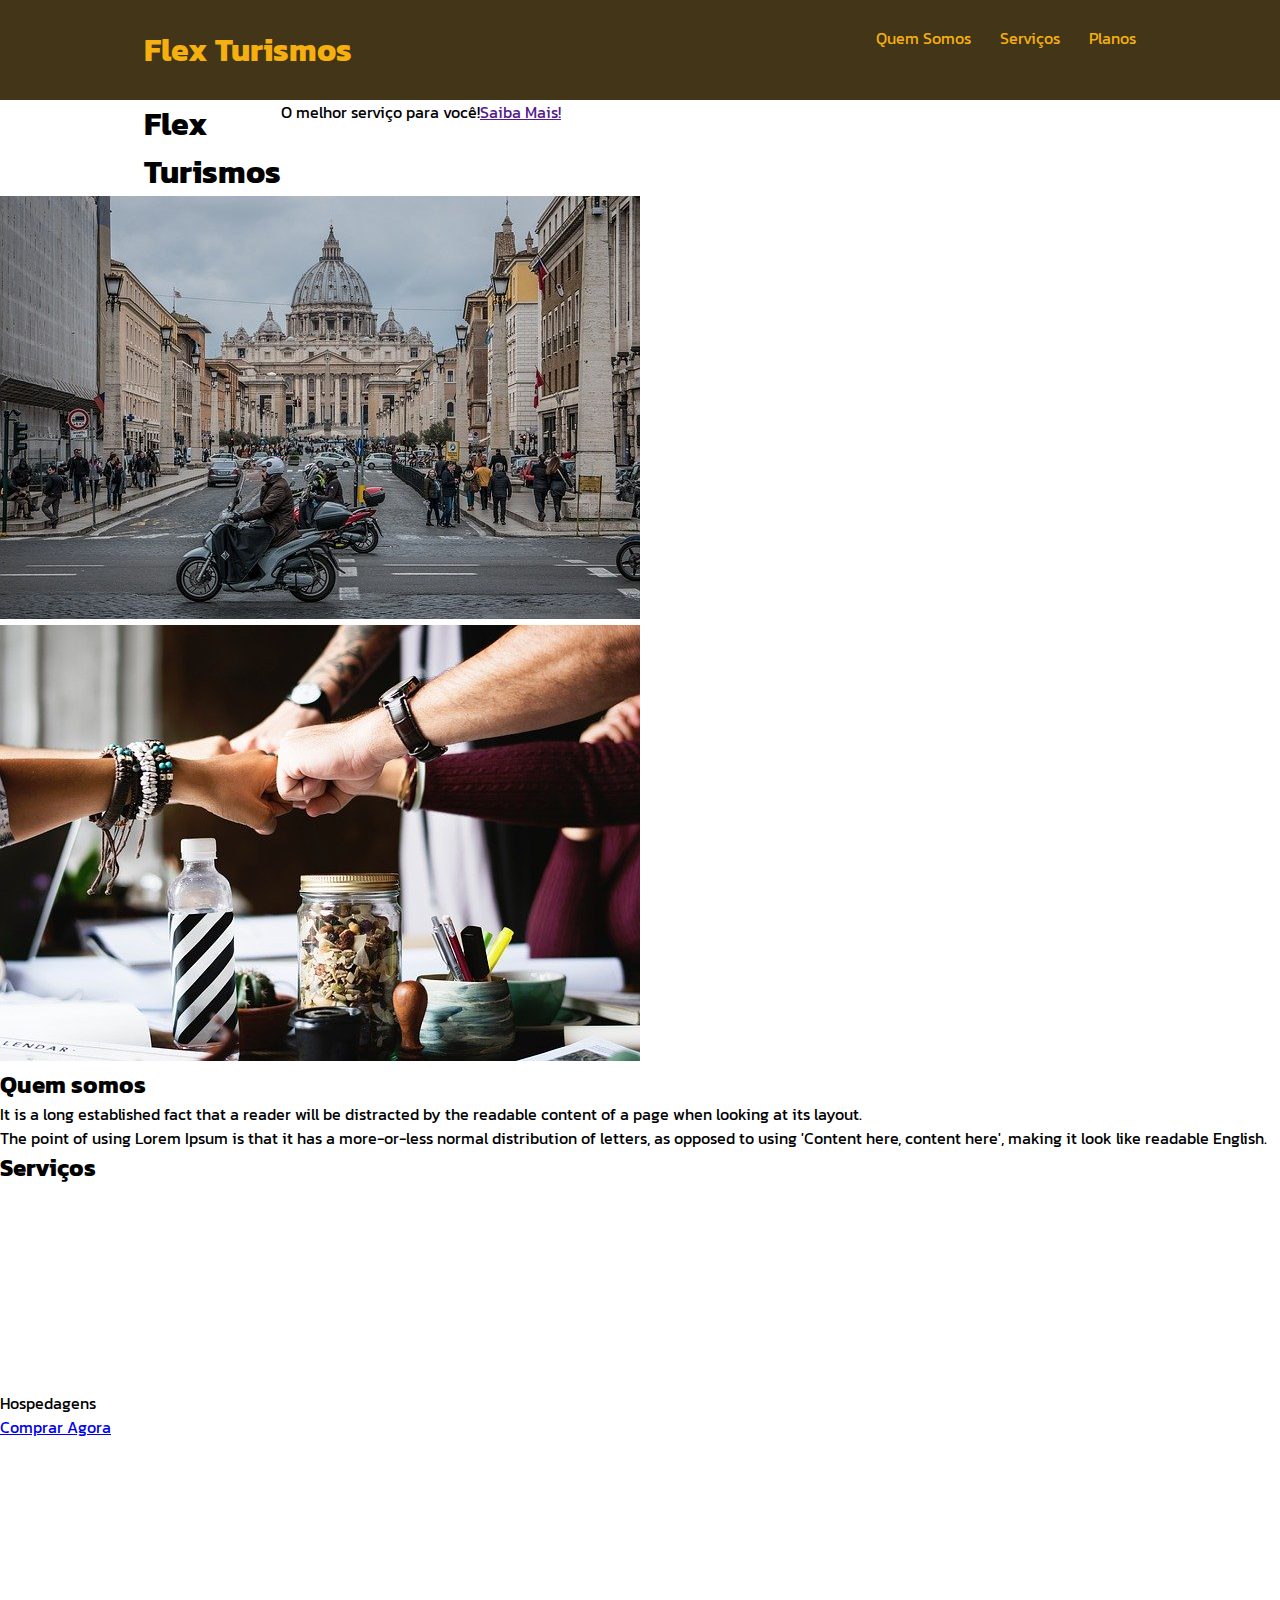
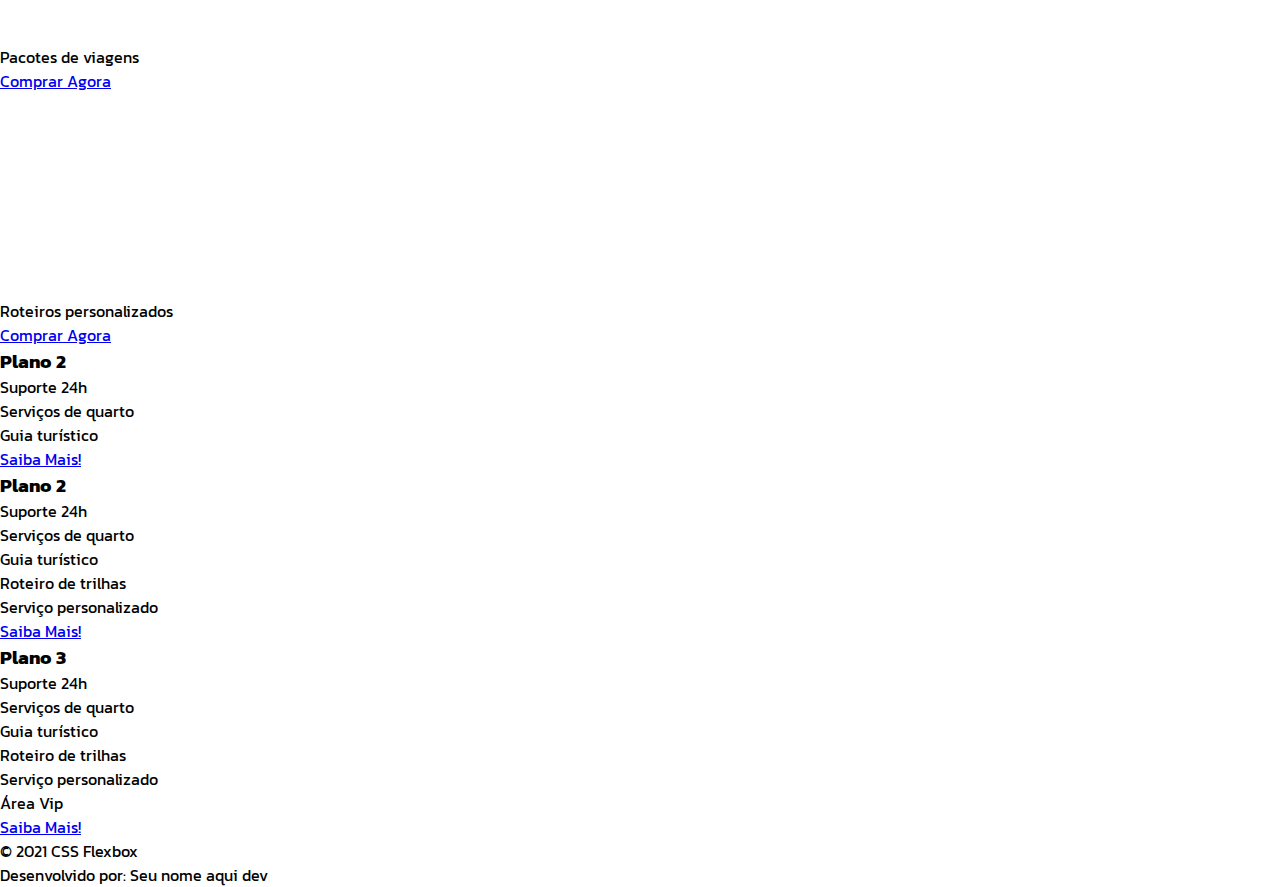
==== index.html @ 46510054 "menu" ====
<!DOCTYPE html>
<html lang="pt-br">
<head>
    <meta charset="UTF-8">
    <meta http-equiv="X-UA-Compatible" content="IE=edge">
    <meta name="viewport" content="width=device-width, initial-scale=1.0">
    <title>Pagina de Turismo</title>
    <link rel="stylesheet" href= "./style.css">
    <link rel="preconnect" href="https://fonts.googleapis.com">
     <link rel="preconnect" href="https://fonts.gstatic.com" crossorigin>
     <link href="https://fonts.googleapis.com/css2?family=Kanit:wght@300&family=Sacramento&display=swap" rel="stylesheet">
</head>
<body>
    <header>
        <div class="flex-container menu">
            <div><h1>Flex Turismos</h1></div>
         <ul class=" list-items">
            <li><a href="#quem-somos">Quem Somos</a></li>
            <li><a href="#servicos">Serviços</a></li>
            <li><a href="#planos">Planos</a></li>
        </div>
    </ul>

    </header>

    <div>
        <div class="flex-container apresentacao">
            <h1>Flex <br>Turismos</h1>
            <p>O melhor serviço para você!</p>
            <a href="">Saiba Mais!</a>
        </div>

        <div>
            <div><img src="./imagens/saint-peters-basilica-g49084e58a_640.jpg" alt="banner de apresentação"></div>
        </div>
    </div>

    <div>
        <div>
            <img src="./imagens/people-ga60d5b940_640.jpg" alt="balcão de atendimento">
        </div>

        <div>
            <h2>Quem somos</h2>
            <p>It is a long established fact that a reader will be distracted by the readable content of a page when looking at its layout. </p>
            <p>The point of using Lorem Ipsum is that it has a more-or-less normal distribution of letters, as opposed to using 'Content here, content here', making it look like readable English.</p>
        </div>
    </div>

    <div>
        <div>
            <h2>Serviços</h2>
        </div>

        <div>
            <div>
                <div><img src="./imagens/icon-2.png" alt="hospedagens"></div>
                <p>Hospedagens</p>
                <a href="#">Comprar Agora</a>
            </div>

            <div>
               <div><img src="./imagens/icon-1.png" alt="pacote de viagens"></div>
               <p>Pacotes de viagens</p>
               <a href="#">Comprar Agora</a>
            </div>

            <div>
                <div><img src="./imagens/icon-3.png" alt="roteiros personalizados"></div>
                <p>Roteiros personalizados</p>
                <a href="#">Comprar Agora</a>
            </div>

        </div>
    </div>

    <div>

        <div>
            <h3>Plano 2</h3>
            <ul>
                <li>Suporte 24h</li>
                <li>Serviços de quarto</li>
                <li>Guia turístico</li>
            </ul>
            <a href="#">Saiba Mais!</a>
        </div>

        <div>
            <h3>Plano 2</h3>
            <ul>
                <li>Suporte 24h</li>
                <li>Serviços de quarto</li>
                <li>Guia turístico</li>
                <li>Roteiro de trilhas</li>
                <li>Serviço personalizado</li>
            </ul>
            <a href="#">Saiba Mais!</a>
        </div>

        <div>
            <h3>Plano 3</h3>
            <ul>
                <li>Suporte 24h</li>
                <li>Serviços de quarto</li>
                <li>Guia turístico</li>
                <li>Roteiro de trilhas</li>
                <li>Serviço personalizado</li>
                <li>Área Vip</li>
            </ul>
            <a href="#">Saiba Mais!</a>
        </div>
    </div>

    <footer>
        <p>&copy; 2021 CSS Flexbox</p>
        <p>Desenvolvido por: Seu nome aqui dev</p>
    </footer>

</body>
</html>
---- style.css ----
*{
    margin: 0;
    padding: 0;
    font-family: 'Kanit', sans-serif;
    
}

ul{
    list-style: none;
    margin: 0;
    padding: 0;

}
ul li a{
    text-decoration: none;
}
.flex-container{
    display: flex;
    max-width: 992px;
    margin: auto;
   width: 100%;
}


header{
    background-color: #423518;
    height: 100px;
    display: flex;
    align-items: center;
    color:#F5B00F;
}

header .list-items{
display: flex;
max-width: 260px;
width: 100%;
justify-content: space-between;
}
.list-items li a{
    color:#F5B00F;
}

header .menu{
    justify-content: space-between;
}
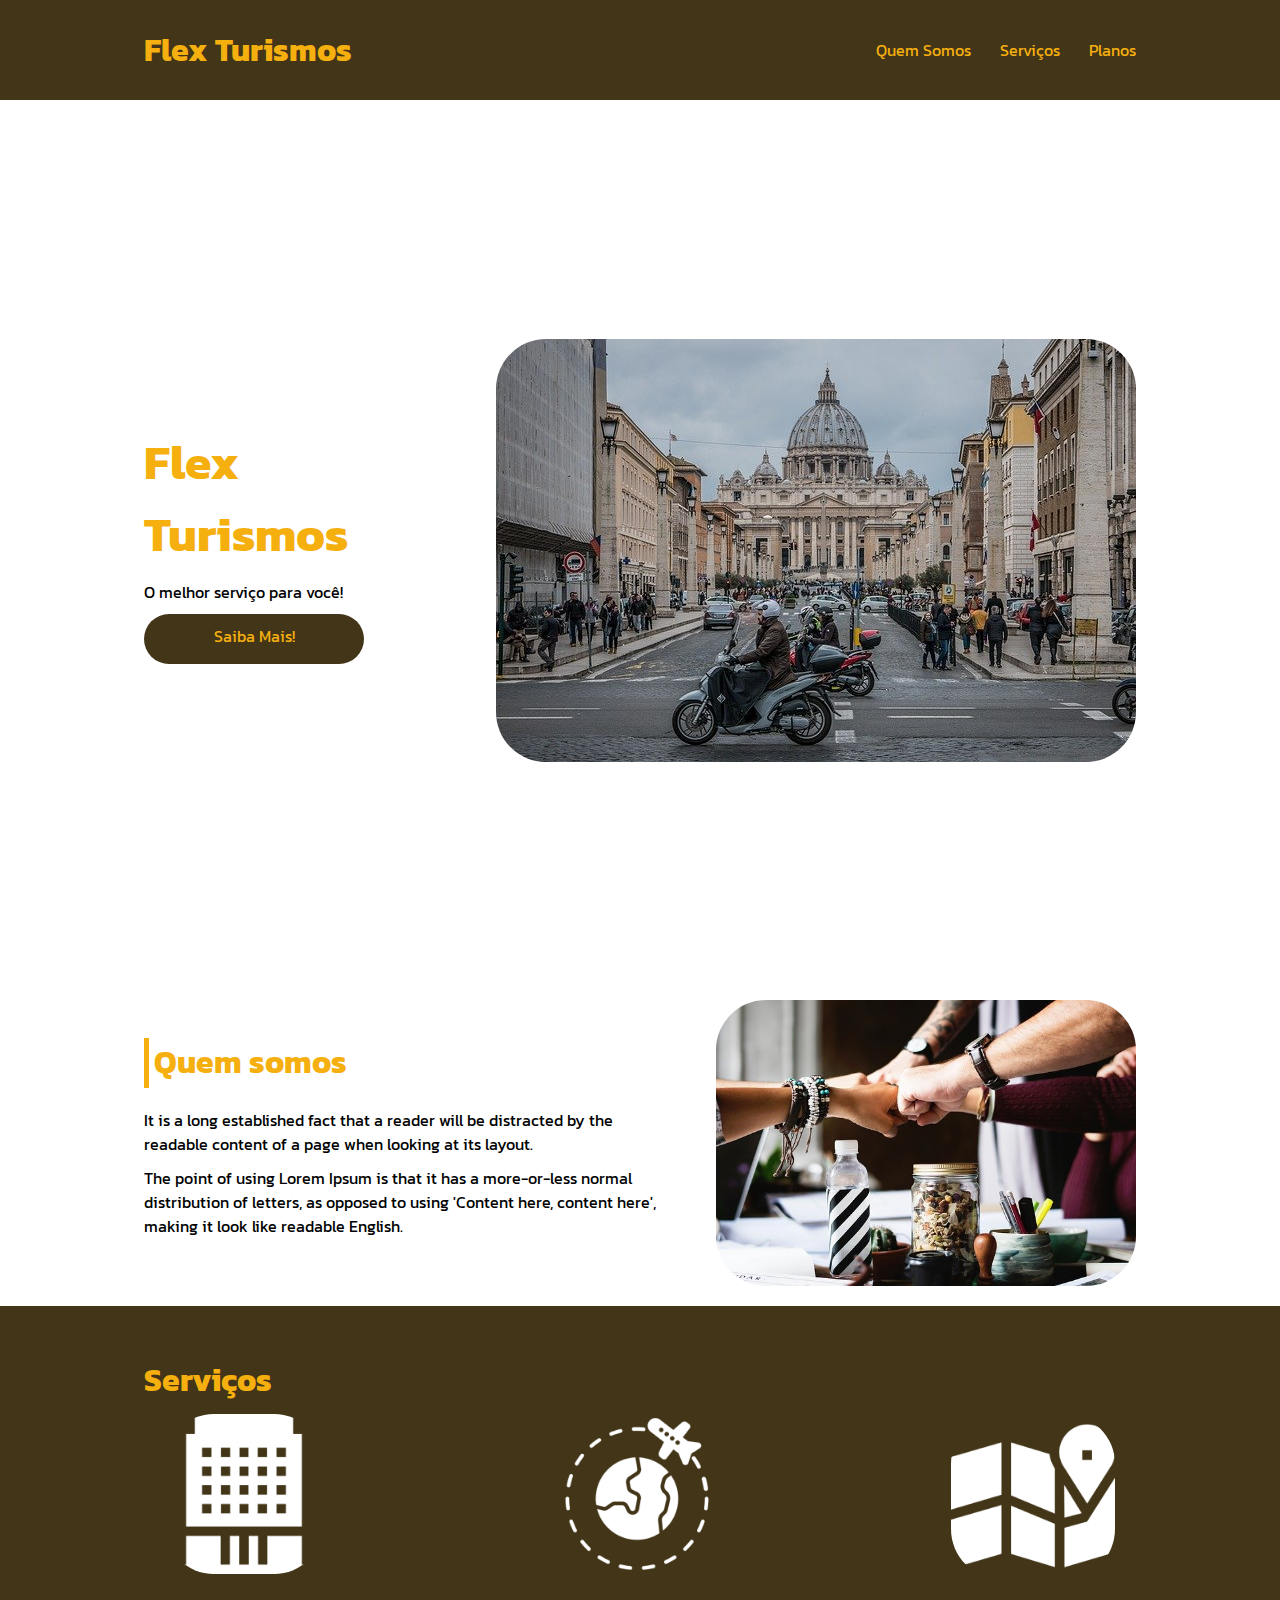
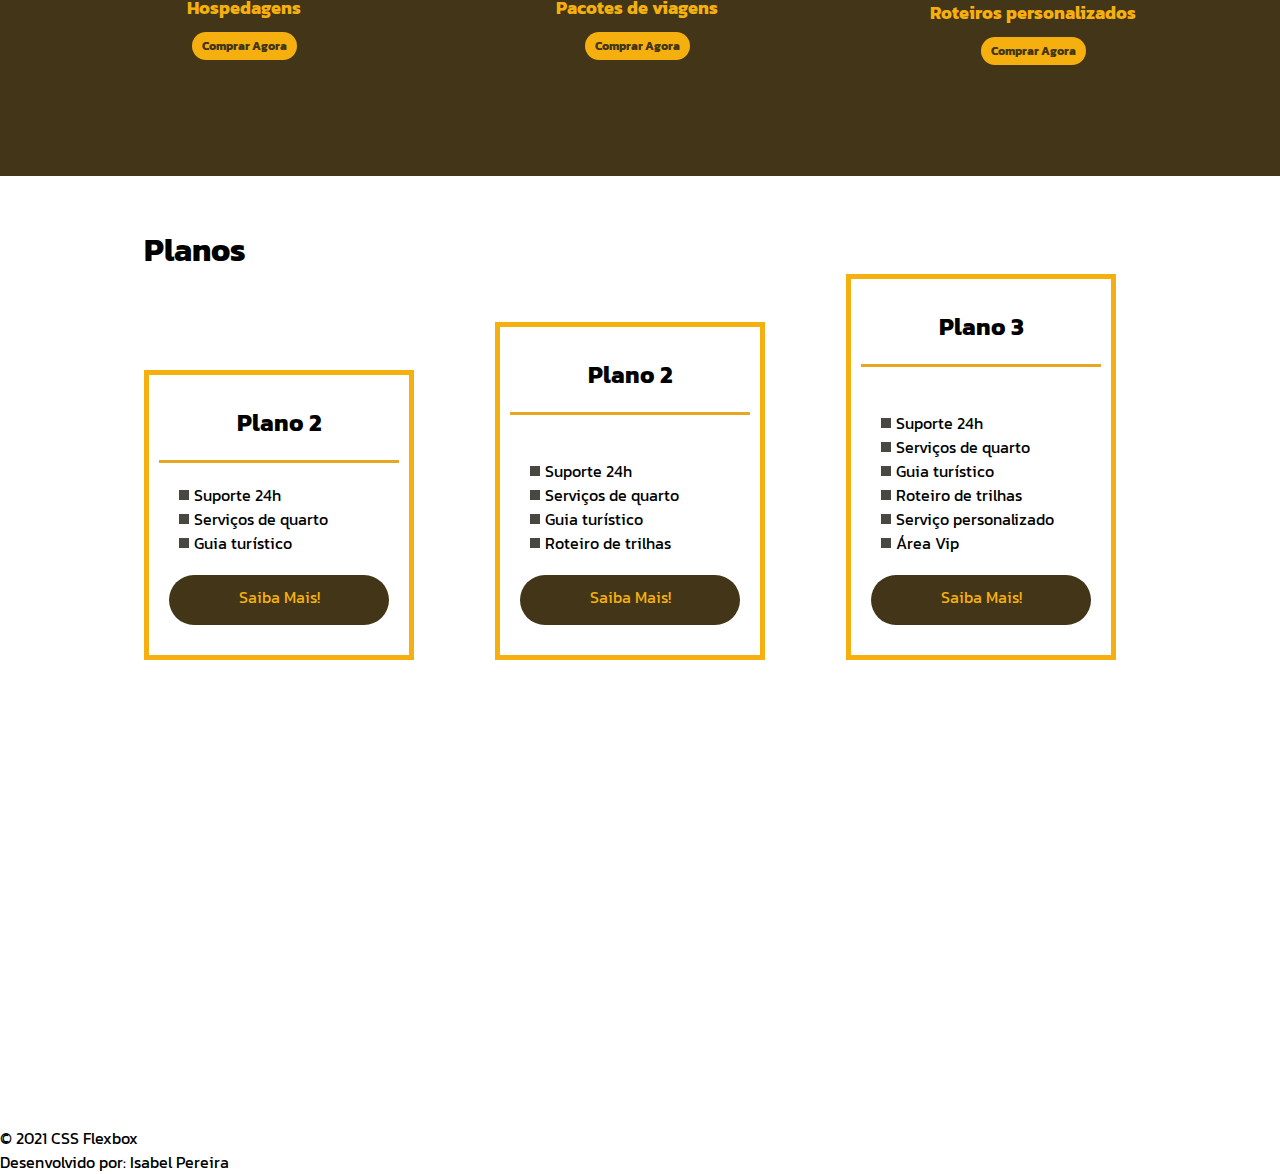
==== commit 25dca517: "servicos e planos criados" ====
--- a/index.html
+++ b/index.html
@@ -23,98 +23,125 @@
 
     </header>
 
-    <div>
-        <div class="flex-container apresentacao">
+    <div class="flex-container apresentacao">
+        <div class="texto-apresentacao">
             <h1>Flex <br>Turismos</h1>
             <p>O melhor serviço para você!</p>
-            <a href="">Saiba Mais!</a>
+            <a href="" class="btn">Saiba Mais!</a>
         </div>
 
         <div>
-            <div><img src="./imagens/saint-peters-basilica-g49084e58a_640.jpg" alt="banner de apresentação"></div>
+            <div><img class="img" src="./imagens/saint-peters-basilica-g49084e58a_640.jpg" alt="banner de apresentação"></div>
         </div>
     </div>
 
-    <div>
-        <div>
-            <img src="./imagens/people-ga60d5b940_640.jpg" alt="balcão de atendimento">
-        </div>
-
+    <div class="flex-container" id="quem-somos">
         <div>
             <h2>Quem somos</h2>
             <p>It is a long established fact that a reader will be distracted by the readable content of a page when looking at its layout. </p>
             <p>The point of using Lorem Ipsum is that it has a more-or-less normal distribution of letters, as opposed to using 'Content here, content here', making it look like readable English.</p>
         </div>
+        <div >
+            <img class="img" src="./imagens/people-ga60d5b940_640.jpg" alt="balcão de atendimento">
+        </div>
     </div>
 
-    <div>
+   <!--  -->
+
+    
+  <div class="container-externo">
+    <div class="flex-container" id="servicos">
         <div>
             <h2>Serviços</h2>
         </div>
+        
+         
 
+<div class="list-servicos">
+        <div class="item-servico">
+            <div>
+                <img src="./imagens/icon-2.png" alt="hospedagens">
+            </div>
+            <p>Hospedagens</p>
+            <a href="#">Comprar Agora</a>
+        </div>
+
+        <div class="item-servico">
+           <div>
+               <img src="./imagens/icon-1.png" alt="pacote de viagens">
+            </div>
+           <p>Pacotes de viagens</p>
+           <a href="#">Comprar Agora</a>
+        </div>
+
+        <div class="item-servico">
+            <div><img src="./imagens/icon-3.png" alt="roteiros personalizados"></div>
+            <p>Roteiros personalizados</p>
+            <a href="#">Comprar Agora</a>
+        </div>
+
+    </div>
+</div>
+  </div>
+   
+       
+    
+
+   
+   
+   
+   
+   
+    <div class="flex-container" id="planos">
         <div>
-            <div>
-                <div><img src="./imagens/icon-2.png" alt="hospedagens"></div>
-                <p>Hospedagens</p>
-                <a href="#">Comprar Agora</a>
+            <h2>Planos</h2>
+        </div>
+
+        <div class="list-planos">
+            <div class="item-plano">
+                <h3>Plano 2</h3>
+                <ul>
+                    <li>Suporte 24h</li>
+                    <li>Serviços de quarto</li>
+                    <li>Guia turístico</li>
+                </ul>
+                <a href="#" class="btn">Saiba Mais!</a>
             </div>
-
-            <div>
-               <div><img src="./imagens/icon-1.png" alt="pacote de viagens"></div>
-               <p>Pacotes de viagens</p>
-               <a href="#">Comprar Agora</a>
+    
+            <div class="item-plano">
+                <h3>Plano 2</h3>
+                <br>
+                <ul>
+                    <li>Suporte 24h</li>
+                    <li>Serviços de quarto</li>
+                    <li>Guia turístico</li>
+                    <li>Roteiro de trilhas</li>
+                   
+                </ul>
+                <a href="#" class="btn">Saiba Mais!</a>
             </div>
-
-            <div>
-                <div><img src="./imagens/icon-3.png" alt="roteiros personalizados"></div>
-                <p>Roteiros personalizados</p>
-                <a href="#">Comprar Agora</a>
+    
+            <div class="item-plano">
+                <h3>Plano 3</h3>
+                <br>
+                <ul>
+                    <li>Suporte 24h</li>
+                    <li>Serviços de quarto</li>
+                    <li>Guia turístico</li>
+                    <li>Roteiro de trilhas</li>
+                    <li>Serviço personalizado</li>
+                    <li>Área Vip</li>
+                </ul>
+                <a href="#" class="btn">Saiba Mais!</a>
             </div>
-
         </div>
     </div>
-
-    <div>
-
-        <div>
-            <h3>Plano 2</h3>
-            <ul>
-                <li>Suporte 24h</li>
-                <li>Serviços de quarto</li>
-                <li>Guia turístico</li>
-            </ul>
-            <a href="#">Saiba Mais!</a>
-        </div>
-
-        <div>
-            <h3>Plano 2</h3>
-            <ul>
-                <li>Suporte 24h</li>
-                <li>Serviços de quarto</li>
-                <li>Guia turístico</li>
-                <li>Roteiro de trilhas</li>
-                <li>Serviço personalizado</li>
-            </ul>
-            <a href="#">Saiba Mais!</a>
-        </div>
-
-        <div>
-            <h3>Plano 3</h3>
-            <ul>
-                <li>Suporte 24h</li>
-                <li>Serviços de quarto</li>
-                <li>Guia turístico</li>
-                <li>Roteiro de trilhas</li>
-                <li>Serviço personalizado</li>
-                <li>Área Vip</li>
-            </ul>
-            <a href="#">Saiba Mais!</a>
-        </div>
-    </div>
-
-    <footer>
+   <!-- planos -->
+   
+   
+   <footer>
         <p>&copy; 2021 CSS Flexbox</p>
-        <p>Desenvolvido por: Seu nome aqui dev</p>
+        <p>Desenvolvido por: Isabel Pereira</p>
     </footer>
 
 </body>
--- a/style.css
+++ b/style.css
@@ -1,3 +1,6 @@
+
+/* configuraçoens gerais */
+
 *{
     margin: 0;
     padding: 0;
@@ -14,6 +17,18 @@
 ul li a{
     text-decoration: none;
 }
+
+div img{
+    border-radius: 50px;
+    display: block;
+    width: 100%;
+
+}
+
+
+
+
+/* configuraçoens gerais */
 .flex-container{
     display: flex;
     max-width: 992px;
@@ -21,7 +36,7 @@
    width: 100%;
 }
 
-
+/* menu */
 header{
     background-color: #423518;
     height: 100px;
@@ -33,13 +48,208 @@
 header .list-items{
 display: flex;
 max-width: 260px;
-width: 100%;
+width: 150%;
 justify-content: space-between;
-}
+align-items: center;
+
+}
+
 .list-items li a{
     color:#F5B00F;
 }
 
 header .menu{
     justify-content: space-between;
-}+    
+}
+/* menu */
+/* apresentação */
+
+.apresentacao{
+    height: 100vh;
+    align-items: center;
+    justify-content: space-between;
+}
+   .apresentacao .texto-apresentacao{
+    min-height: 200px;
+}
+.texto-apresentacao h1{
+    color:#F5B00F;
+    font-size: 48px;
+    margin-bottom: 10px;
+}
+.btn{
+    background-color:#423518 ;
+    color: #F5B00F;
+    text-align: center;
+    border-radius: 30px;
+    width: 220px;
+    display: block;
+    text-decoration: none; /* tira o sublinhado */
+    height: 50px;
+    line-height: 45px;
+    margin-top: 10px;
+    margin-bottom: 10px;
+    /* apresentação */
+}
+    /* quem somos */
+#quem-somos{
+      flex-direction: row;
+    align-items: center;
+    justify-content: space-around;
+}
+
+
+
+#quem-somos h2{
+    font-size: 32px;
+    color:#F5B00F ;
+    display: flex;
+    margin-bottom: 20px;
+}
+#quem-somos h2::before{  /* traço  */
+    content: "";
+    height: 50px;
+    width: 5px;
+    margin-right: 5px;
+    background-color: #F5B00F;
+    position: relative;
+
+}
+#quem-somos p{
+margin-bottom: 10px;
+width: 90%
+}
+#quem-somos img{
+    min-width: 420px;
+}
+
+/* quem somos */
+
+/* servicos */
+
+.container-externo{
+    background-color: #423518;
+    width: 100%;
+}
+#servicos{
+   
+  flex-direction: column;
+  padding-top: 50px;
+  padding-bottom: 100px;
+  margin-top: 20px;
+}
+
+#servicos h2{
+    color:#F5B00F ;
+    font-size: 32px;
+    margin-bottom: 10px;
+}
+
+.list-servicos{
+ display: flex;
+ justify-content: space-between;
+}
+
+.list-servicos .item-servico{
+text-align: center;
+}
+
+.item-servico a {
+    width: 120px;
+   background-color:#F5B00F ;
+   border-radius: 30px;
+   height: 50px;
+   text-align: center;
+   margin-top: 20px;
+   line-height: 50px;
+   padding: 5px 10px ;
+   color: #423518;
+   font-size: 12px;
+   text-decoration: none;
+   font-weight: 700;
+}
+.item-servico p{
+    font-weight: 700;
+    font-size: 18px;
+    color:#F5B00F ;
+    margin-top: 20px;
+}
+
+.item-servico img{
+ width: 80%;
+ margin: auto;
+}
+ /* servicos */
+
+ /* planos */
+
+ #planos{
+  flex-direction: column;
+  min-height: 100vh;
+  margin-top: 50px;
+
+ 
+ }
+ #planos h2{
+     font-size: 32px;
+ }
+
+ .list-planos{
+     display: flex;
+     align-items: flex-end;
+     justify-content: space-between;
+ }
+
+ .item-plano{
+  flex: 1;
+  border: 5px solid #F5B00F;
+  margin-right: 20px;
+  padding: 10px;
+  max-width: 240px;
+ }
+
+ .item-plano .btn{
+     margin: auto;
+     margin-bottom: 20px;
+ }
+
+ .item-plano h3{
+     font-size: 24px;
+     display: flex;
+     flex-direction: column;
+     text-align: center;
+     margin-top: 20px;
+ }
+ .item-plano h3::after{
+     content: "";
+     background-color:#e6a822 ;
+     width: 100%;
+     height: 3px;
+     margin-top: 20px;
+     margin-bottom: 10px;
+ }
+
+ .item-plano ul{
+     padding: 10px 20px;
+     display: flex;
+     flex-direction: column;
+     margin-bottom: 10px;
+ }
+
+ .item-plano ul li{
+     display: flex;
+     flex-wrap: nowrap;
+     align-items: center;
+ }
+
+ .item-plano ul li::before{
+     content: "";
+     width: 10px;
+     height: 10px;
+     background-color:#494742 ;
+     margin-right: 5px;
+
+ }
+ /* planos */
+
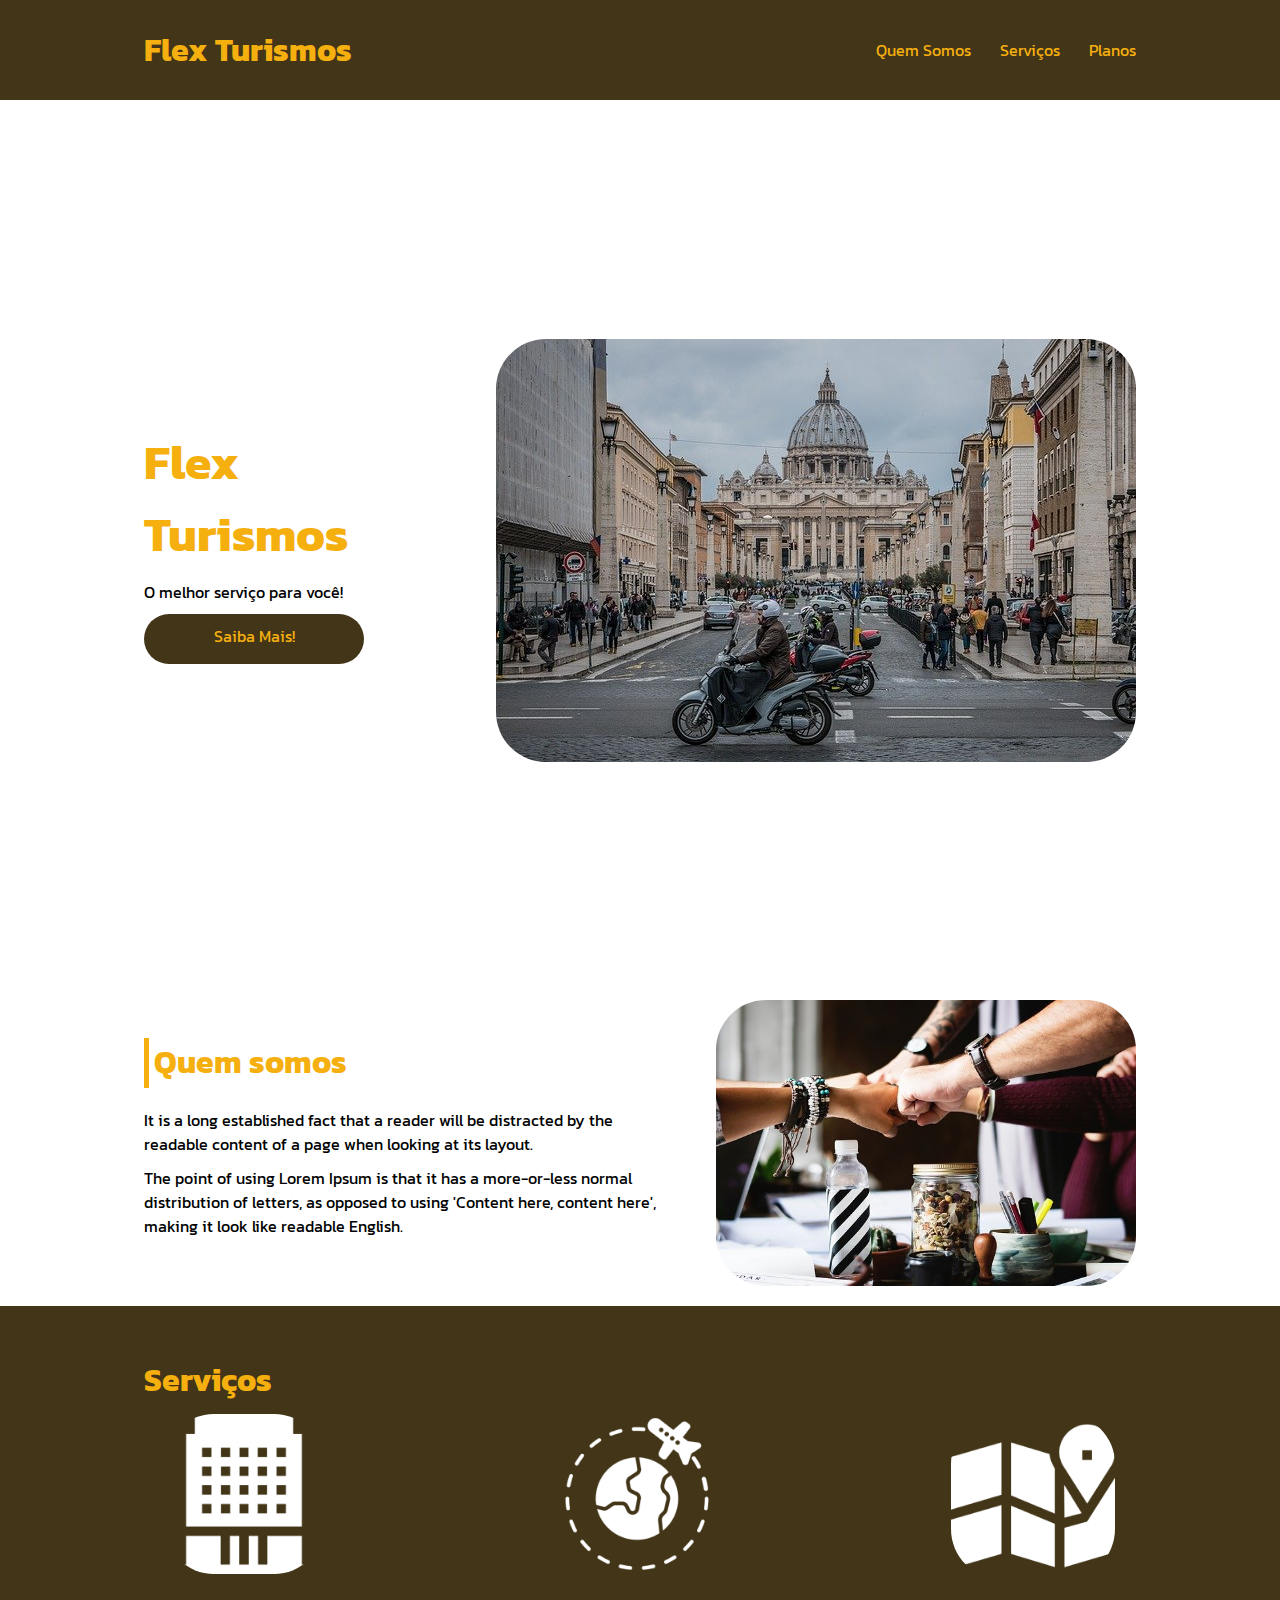
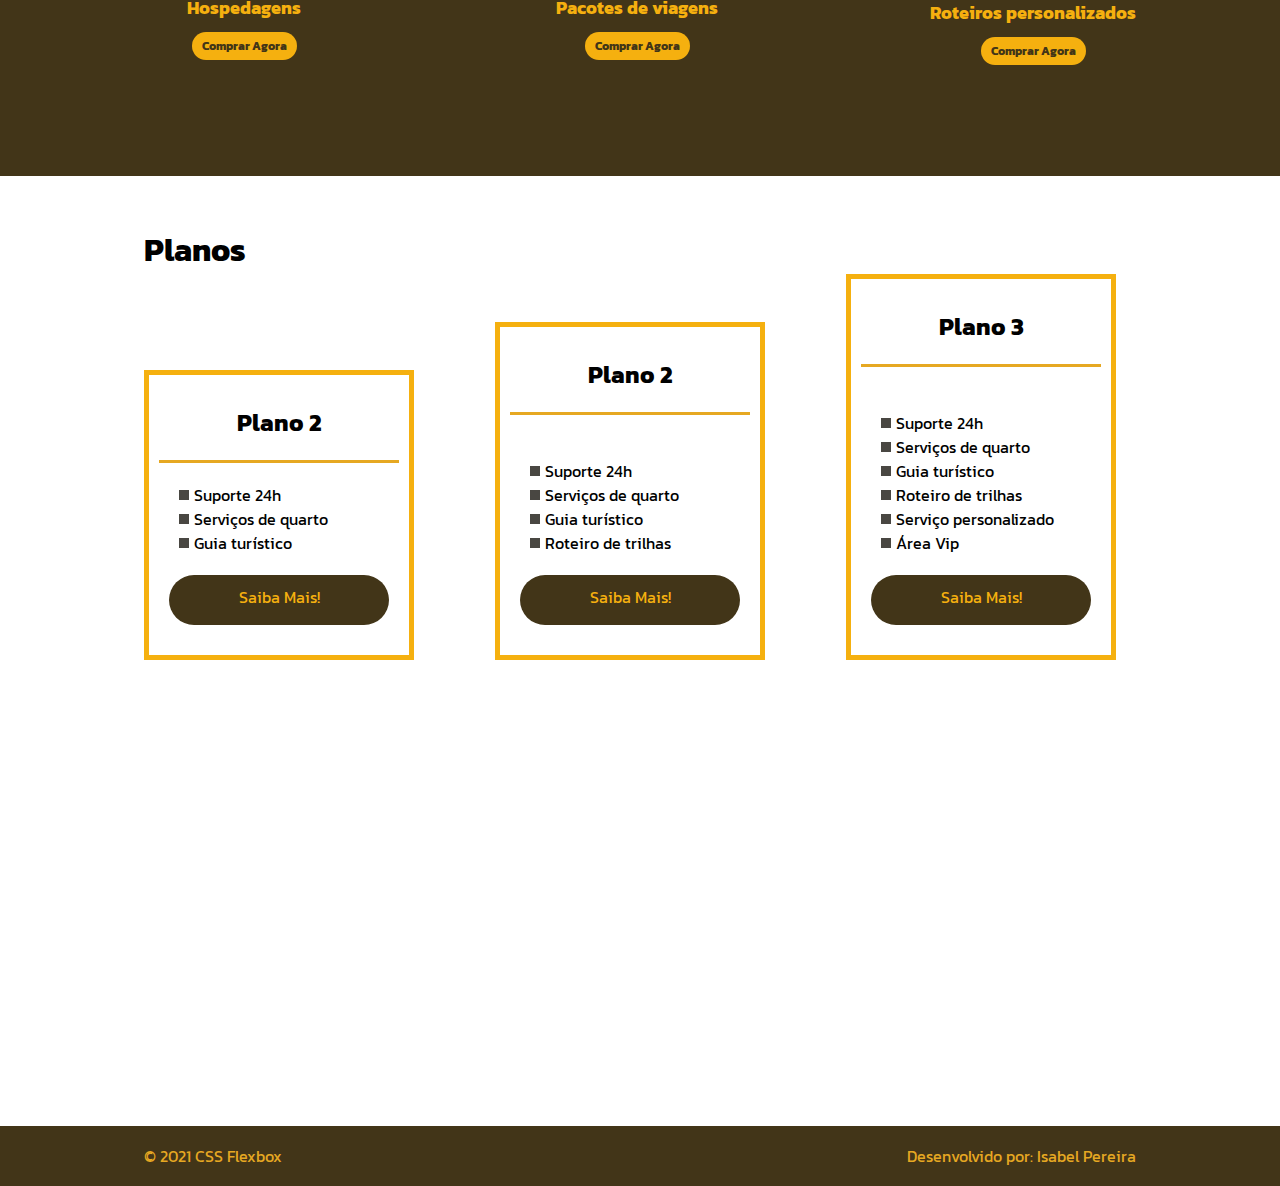
==== commit 79c5afa0: "roda pe estilizado" ====
--- a/index.html
+++ b/index.html
@@ -140,8 +140,11 @@
    
    
    <footer>
+       <div class="flex-container footer">
         <p>&copy; 2021 CSS Flexbox</p>
         <p>Desenvolvido por: Isabel Pereira</p>
+       </div>
+       
     </footer>
 
 </body>
--- a/style.css
+++ b/style.css
@@ -252,4 +252,16 @@
 
  }
  /* planos */
-
+ /* roda pe */
+ footer{
+     background-color:#423518 ;
+     height: 60px;
+     display: flex;
+     align-items: center;
+ }
+
+ footer .footer{
+     justify-content: space-between;
+     color:#e6a822  ;
+ }
+
